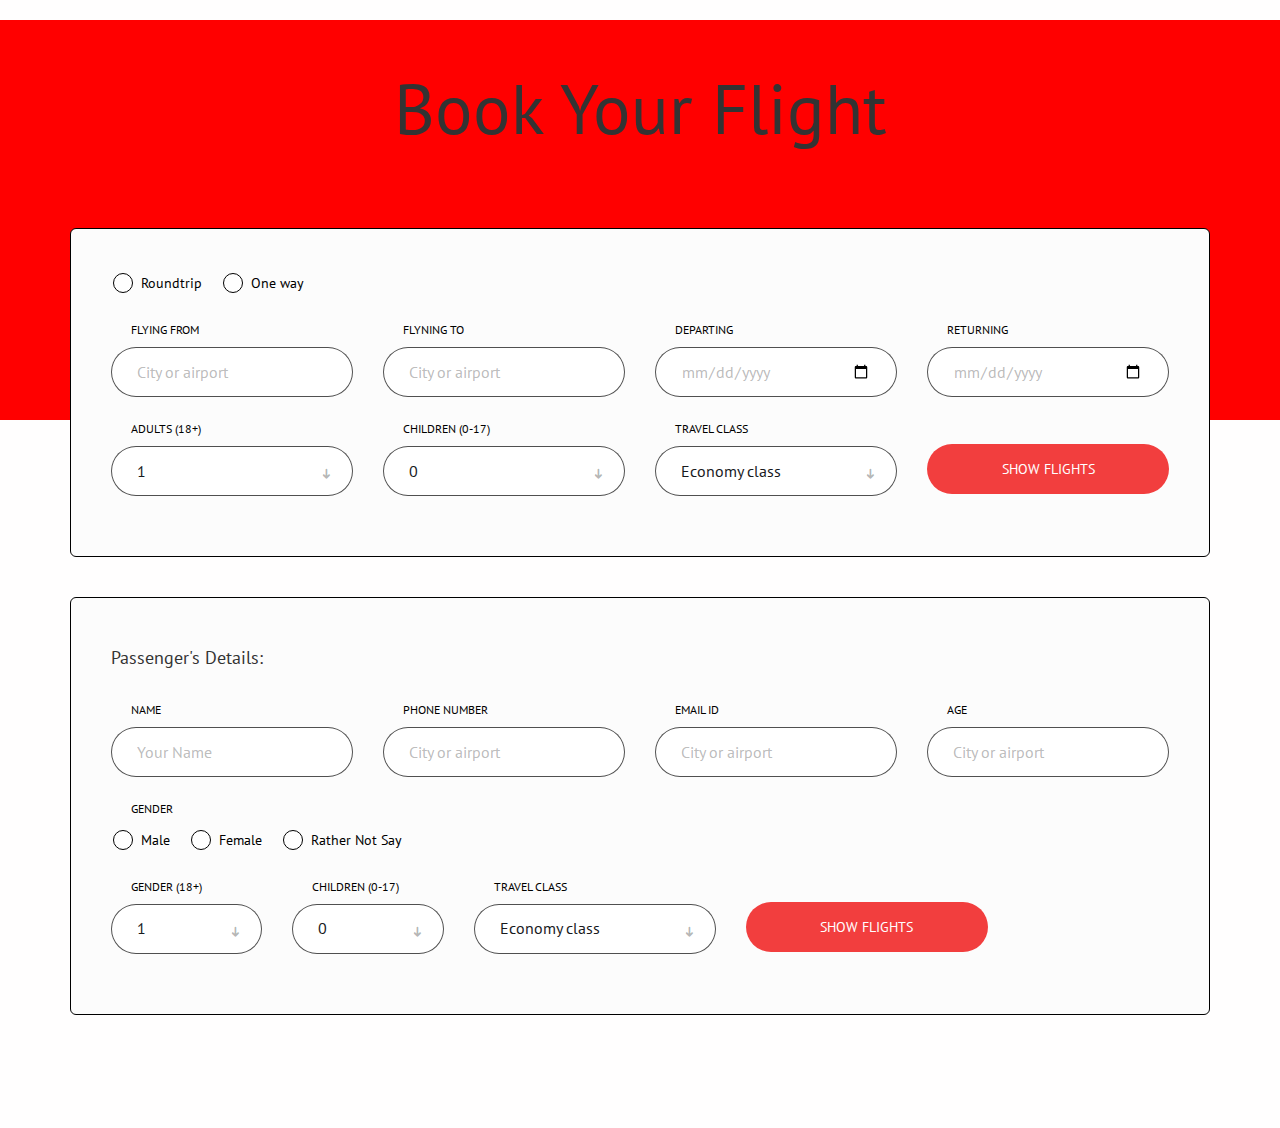
==== index.html @ b472f067 "Initialising Project" ====
<!DOCTYPE html>
<html lang="en">

<head>
	<meta charset="utf-8">
	<meta http-equiv="X-UA-Compatible" content="IE=edge">
	<meta name="viewport" content="width=device-width, initial-scale=1">
	<!-- The above 3 meta tags *must* come first in the head; any other head content must come *after* these tags -->

	<title>Booking Form HTML Template</title>

	<!-- Google font -->
	<link href="https://fonts.googleapis.com/css?family=PT+Sans:400" rel="stylesheet">

	<!-- Bootstrap -->
	<link type="text/css" rel="stylesheet" href="css/bootstrap.min.css" />

	<!-- Custom stlylesheet -->
	<link type="text/css" rel="stylesheet" href="css/style.css" />

	<!-- HTML5 shim and Respond.js for IE8 support of HTML5 elements and media queries -->
	<!-- WARNING: Respond.js doesn't work if you view the page via file:// -->
	<!--[if lt IE 9]>
		  <script src="https://oss.maxcdn.com/html5shiv/3.7.3/html5shiv.min.js"></script>
		  <script src="https://oss.maxcdn.com/respond/1.4.2/respond.min.js"></script>
		<![endif]-->

</head>

<body>
	<header>
		<h1> Book Your Flight </h1>
	</header>


	<main>
		<div id="booking" class="section">
			<div class="container">
					<div class="booking-form">
						<form>
							<div class="form-group">
								<div class="form-checkbox">
									<label for="roundtrip">
										<input type="radio" id="roundtrip" name="flight-type">
										<span></span>Roundtrip
									</label>
									<label for="one-way">
										<input type="radio" id="one-way" name="flight-type">
										<span></span>One way
									</label>
								</div>
							</div>
							<div class="row">
								<div class="col-md-3">
									<div class="form-group">
										<span class="form-label">Flying from</span>
										<input class="form-control" type="text" placeholder="City or airport">
									</div>
								</div>
								<div class="col-md-3">
									<div class="form-group">
										<span class="form-label">Flyning to</span>
										<input class="form-control" type="text" placeholder="City or airport">
									</div>
								</div>
								<div class="col-md-3">
									<div class="form-group">
										<span class="form-label">Departing</span>
										<input class="form-control" type="date" required>
									</div>
								</div>
								<div class="col-md-3">
									<div class="form-group">
										<span class="form-label">Returning</span>
										<input class="form-control" type="date" required>
									</div>
								</div>
							</div>

							<div class="row">
								<div class="col-md-3">
									<div class="form-group">
										<span class="form-label">Adults (18+)</span>
										<select class="form-control">
											<option>1</option>
											<option>2</option>
											<option>3</option>
										</select>
										<span class="select-arrow"></span>
									</div>
								</div>
								<div class="col-md-3">
									<div class="form-group">
										<span class="form-label">Children (0-17)</span>
										<select class="form-control">
											<option>0</option>
											<option>1</option>
											<option>2</option>
										</select>
										<span class="select-arrow"></span>
									</div>
								</div>
								<div class="col-md-3">
									<div class="form-group">
										<span class="form-label">Travel class</span>
										<select class="form-control">
											<option>Economy class</option>
											<option>Business class</option>
											<option>First class</option>
										</select>
										<span class="select-arrow"></span>
									</div>
								</div>
								<div class="col-md-3">
									<div class="form-btn">
										<button class="submit-btn">Show flights</button>
									</div>
								</div>
							</div>
						</form>
					</div>

					<div class="booking-form" id="info">	
						<form>
							<h4> Passenger's Details:</h4><br>
							<div class="row">
								<div class="col-md-3">
									<div class="form-group">
										<span class="form-label">Name</span>
										<input class="form-control" type="text" placeholder="Your Name">
									</div>
								</div>
								<div class="col-md-3">
									<div class="form-group">
										<span class="form-label">Phone Number </span>
										<input class="form-control" type="number" placeholder="City or airport">
									</div>
								</div>
								<div class="col-md-3">
									<div class="form-group">
										<span class="form-label">Email Id</span>
										<input class="form-control" type="email" placeholder="City or airport">
									</div>
								</div>
								<div class="col-md-3">
									<div class="form-group">
										<span class="form-label"> Age </span>
										<input class="form-control" type="number" placeholder="City or airport">
									</div>
								</div>
							</div>

							<span class="form-label">Gender</span>
							<div class="form-group">
								<div class="form-checkbox">
									<label for="roundtrip">
										<input type="radio" id="roundtrip" name="flight-type">
										<span></span> Male
									</label>
									<label for="one-way">
										<input type="radio" id="one-way" name="flight-type">
										<span></span>Female
									</label>
									<label for="one-way">
										<input type="radio" id="one-way" name="flight-type">
										<span></span>Rather Not Say
									</label>
								</div>
							</div>

							<div class="row">
								<div class="col-md-2">
									<div class="form-group">
										<span class="form-label">Gender (18+)</span>
										<select class="form-control">
											<option>1</option>
											<option>2</option>
											<option>3</option>
										</select>
										<span class="select-arrow"></span>
									</div>
								</div>
								<div class="col-md-2">
									<div class="form-group">
										<span class="form-label">Children (0-17)</span>
										<select class="form-control">
											<option>0</option>
											<option>1</option>
											<option>2</option>
										</select>
										<span class="select-arrow"></span>
									</div>
								</div>
								<div class="col-md-3">
									<div class="form-group">
										<span class="form-label">Travel class</span>
										<select class="form-control">
											<option>Economy class</option>
											<option>Business class</option>
											<option>First class</option>
										</select>
										<span class="select-arrow"></span>
									</div>
								</div>
								<div class="col-md-3">
									<div class="form-btn">
										<button class="submit-btn">Show flights</button>
									</div>
								</div>
							</div>
						</form>
					</div>
			</div>
		</div>
	</main>

	<footer>

	</footer>
	
</body>

</html>
---- css/style.css ----
.section {
	position: relative;
	height: 100vh;
}

.section .section-center {
	position: absolute;
	top: 50%;
	left: 0;
	right: 0;
	-webkit-transform: translateY(-50%);
	transform: translateY(-50%);
}

body{
	background-color: #fffefe;
}
#booking {
	font-family: 'PT Sans', sans-serif;
	background-size: cover;
	background-position: center;
	margin-top: -15%;

}

header {
	font-family: 'PT Sans', sans-serif;
	/* background-image: url('/img/background.jpg'); */
	background-color: red;

	background-size: cover;
	background-position: center;
	height: 400px;
	text-align: center;
}

h1{
	font-size: 70px;
	padding-top: 50px;
}

.booking-form {
	/* background: rgba(0, 0, 0, 0.8); */
	background: rgb(252, 252, 252);
	border: 1px solid black;
	padding: 40px;
	border-radius: 6px;	
}

#info{
	margin-top: 40px;
	/* display: none; */
}

.booking-form .form-group {
	position: relative;
	margin-bottom: 20px;
}

.booking-form .form-control {
	background-color: #fff;
	border: 1px solid rgba(0, 0, 0, 0.688);
	height: 50px;
	color: #191a1e;
	font-size: 16px;
	font-weight: 400;
	-webkit-box-shadow: none;
	box-shadow: none;
	border-radius: 40px;
	padding: 0px 25px;
}

.booking-form .form-control::-webkit-input-placeholder {
	color: rgba(82, 82, 84, 0.4);

}

.booking-form .form-control:-ms-input-placeholder {
	color: rgba(82, 82, 84, 0.4);
}

.booking-form .form-control::placeholder {
	color: rgba(82, 82, 84, 0.4);
}

.booking-form input[type="date"].form-control:invalid {
	color: rgba(82, 82, 84, 0.4);
}

.booking-form select.form-control {
	-webkit-appearance: none;
	-moz-appearance: none;
	appearance: none;
}

.booking-form select.form-control+.select-arrow {
	position: absolute;
	right: 10px;
	bottom: 6px;
	width: 32px;
	line-height: 32px;
	height: 32px;
	text-align: center;
	pointer-events: none;
	color: rgba(0, 0, 0, 0.3);
	font-size: 14px;
}

.booking-form select.form-control+.select-arrow:after {
	content: '\279C';
	display: block;
	-webkit-transform: rotate(90deg);
	transform: rotate(90deg);
}

.booking-form .form-label {
	display: block;
	margin-left: 20px;
	margin-bottom: 5px;
	font-weight: 400;
	text-transform: uppercase;
	line-height: 24px;
	height: 24px;
	font-size: 12px;
	/* color: #fff; */
	color: #000;
}

.booking-form .form-checkbox input {
	position: absolute !important;
	margin-left: -9999px !important;
	visibility: hidden !important;
}

.booking-form .form-checkbox label {
	position: relative;
	padding-top: 4px;
	padding-left: 30px;
	font-weight: 400;
	/* color: #fff; */
	color: #000
}

.booking-form .form-checkbox label+label {
	margin-left: 15px;
}

.booking-form .form-checkbox input+span {
	position: absolute;
	left: 2px;
	top: 4px;
	width: 20px;
	height: 20px;
	background: #fff;
	border: 1px solid black;
	border-radius: 50%;
}

.booking-form .form-checkbox input+span:after {
	content: '';
	position: absolute;
	top: 50%;
	left: 50%;
	width: 0px;
	height: 0px;
	border-radius: 50%;
	background-color: #f23e3e;
	-webkit-transition: 0.2s all;
	transition: 0.2s all;
	-webkit-transform: translate(-50%, -50%);
	transform: translate(-50%, -50%);
}

.booking-form .form-checkbox input:not(:checked)+span:after {
	opacity: 0;
}

.booking-form .form-checkbox input:checked+span:after {
	opacity: 1;
	width: 10px;
	height: 10px;
}

.booking-form .form-btn {
	margin-top: 27px;
}

.booking-form .submit-btn {
	color: #fff;
	background-color: #f23e3e;
	font-weight: 400;
	height: 50px;
	font-size: 14px;
	border: none;
	width: 100%;
	border-radius: 40px;
	text-transform: uppercase;
	-webkit-transition: 0.2s all;
	transition: 0.2s all;
}

.booking-form .submit-btn:hover,
.booking-form .submit-btn:focus {
	opacity: 0.9;
}
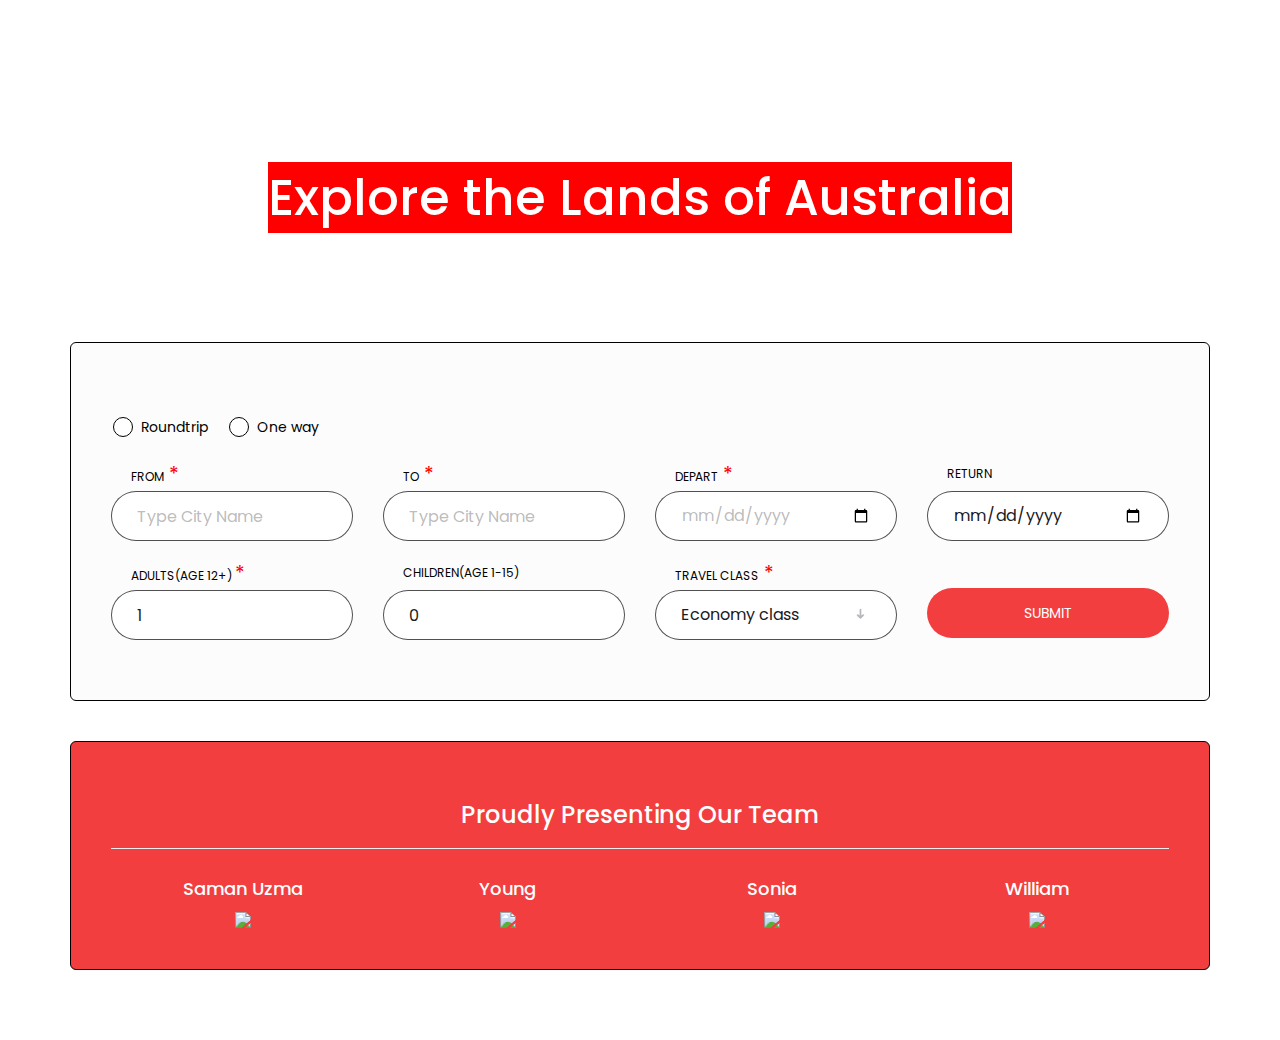
==== commit 5788c185: "Thank you page and validations" ====
--- a/index.html
+++ b/index.html
@@ -7,10 +7,12 @@
 	<meta name="viewport" content="width=device-width, initial-scale=1">
 	<!-- The above 3 meta tags *must* come first in the head; any other head content must come *after* these tags -->
 
-	<title>Booking Form HTML Template</title>
+	<title>Booking Form</title>
 
 	<!-- Google font -->
 	<link href="https://fonts.googleapis.com/css?family=PT+Sans:400" rel="stylesheet">
+	<link href="https://fonts.googleapis.com/css2?family=Dancing+Script:wght@600&display=swap" rel="stylesheet">
+	<link href="https://fonts.googleapis.com/css2?family=Poppins:wght@300&display=swap" rel="stylesheet"
 
 	<!-- Bootstrap -->
 	<link type="text/css" rel="stylesheet" href="css/bootstrap.min.css" />
@@ -24,200 +26,127 @@
 		  <script src="https://oss.maxcdn.com/html5shiv/3.7.3/html5shiv.min.js"></script>
 		  <script src="https://oss.maxcdn.com/respond/1.4.2/respond.min.js"></script>
 		<![endif]-->
-
+		
+		<!-- <script src="..\js\cost.js"></script> -->
 </head>
 
 <body>
-	<header>
-		<h1> Book Your Flight </h1>
-	</header>
-
+	<div id="index-header">
+		<h1><span>Explore the Lands of Australia</span> </h1>
+	</div>
 
 	<main>
 		<div id="booking" class="section">
 			<div class="container">
-					<div class="booking-form">
-						<form>
-							<div class="form-group">
-								<div class="form-checkbox">
-									<label for="roundtrip">
-										<input type="radio" id="roundtrip" name="flight-type">
-										<span></span>Roundtrip
-									</label>
-									<label for="one-way">
-										<input type="radio" id="one-way" name="flight-type">
-										<span></span>One way
-									</label>
+				<div class="booking-form">
+					<h4 id="error-message"> </h4>
+					<br>
+
+					<form name="top-form" id="form" action="details.html" method="get">
+						<div class="form-group">
+							<div class="form-checkbox">
+								<label for="roundtrip">
+								<input type="radio" id="roundtrip" name="flight-type" required>
+								<span></span>Roundtrip
+								</label>
+								<label for="one-way">
+								<input type="radio" id="one-way" name="flight-type">
+								<span></span>One way
+								</label>
+							</div>
+						</div>
+						<div class="row">
+							<div class="col-md-3">
+								<div class="form-group">
+									<span class="form-label required">From</span>
+									<input class="form-control" id="origin" type="text" name="origin" placeholder="Type City Name" required>
 								</div>
 							</div>
-							<div class="row">
-								<div class="col-md-3">
-									<div class="form-group">
-										<span class="form-label">Flying from</span>
-										<input class="form-control" type="text" placeholder="City or airport">
-									</div>
+							<div class="col-md-3">
+								<div class="form-group">
+									<span class="form-label required">To</span>
+									<input class="form-control" id="destination" type="text" name="destination" placeholder="Type City Name" required>
 								</div>
-								<div class="col-md-3">
-									<div class="form-group">
-										<span class="form-label">Flyning to</span>
-										<input class="form-control" type="text" placeholder="City or airport">
-									</div>
+							</div>
+							<div class="col-md-3">
+								<div class="form-group">
+									<span class="form-label required">Depart</span>
+									<input class="form-control" id="depart-date" type="date" name="depart-date" required>
 								</div>
-								<div class="col-md-3">
-									<div class="form-group">
-										<span class="form-label">Departing</span>
-										<input class="form-control" type="date" required>
-									</div>
+							</div>
+							<div class="col-md-3">
+								<div class="form-group">
+									<span class="form-label">Return</span>
+									<input class="form-control" id=" return-date" name="return-date" type="date">
 								</div>
-								<div class="col-md-3">
-									<div class="form-group">
-										<span class="form-label">Returning</span>
-										<input class="form-control" type="date" required>
-									</div>
+							</div>
+						</div>
+						<div class="row">
+							<div class="col-md-3">
+								<div class="form-group">
+                                    <span class="form-label required"> Adults(Age 12+) </span>
+									<input class="form-control" type="number" id="adults" min="1" max="10" value="1" name="adults" required>
 								</div>
 							</div>
 
-							<div class="row">
-								<div class="col-md-3">
-									<div class="form-group">
-										<span class="form-label">Adults (18+)</span>
-										<select class="form-control">
-											<option>1</option>
-											<option>2</option>
-											<option>3</option>
-										</select>
-										<span class="select-arrow"></span>
-									</div>
-								</div>
-								<div class="col-md-3">
-									<div class="form-group">
-										<span class="form-label">Children (0-17)</span>
-										<select class="form-control">
-											<option>0</option>
-											<option>1</option>
-											<option>2</option>
-										</select>
-										<span class="select-arrow"></span>
-									</div>
-								</div>
-								<div class="col-md-3">
-									<div class="form-group">
-										<span class="form-label">Travel class</span>
-										<select class="form-control">
-											<option>Economy class</option>
-											<option>Business class</option>
-											<option>First class</option>
-										</select>
-										<span class="select-arrow"></span>
-									</div>
-								</div>
-								<div class="col-md-3">
-									<div class="form-btn">
-										<button class="submit-btn">Show flights</button>
-									</div>
+							<div class="col-md-3">
+                                <div class="form-group">
+                                    <span class="form-label"> Children(Age 1-15) </span>
+									<input class="form-control" type="number" id="children" min="0" max="5" value="0" name="children">
 								</div>
 							</div>
-						</form>
-					</div>
-
-					<div class="booking-form" id="info">	
-						<form>
-							<h4> Passenger's Details:</h4><br>
-							<div class="row">
-								<div class="col-md-3">
-									<div class="form-group">
-										<span class="form-label">Name</span>
-										<input class="form-control" type="text" placeholder="Your Name">
-									</div>
-								</div>
-								<div class="col-md-3">
-									<div class="form-group">
-										<span class="form-label">Phone Number </span>
-										<input class="form-control" type="number" placeholder="City or airport">
-									</div>
-								</div>
-								<div class="col-md-3">
-									<div class="form-group">
-										<span class="form-label">Email Id</span>
-										<input class="form-control" type="email" placeholder="City or airport">
-									</div>
-								</div>
-								<div class="col-md-3">
-									<div class="form-group">
-										<span class="form-label"> Age </span>
-										<input class="form-control" type="number" placeholder="City or airport">
-									</div>
+							<div class="col-md-3">
+								<div class="form-group">
+									<span class="form-label required">Travel class</span>
+									<select class="form-control" id="travel-class" name="travel-class"> 
+										<option>Economy class</option>
+										<option>Business class</option>
+										<option>First class</option>
+									</select>
+									<span class="select-arrow"></span>
 								</div>
 							</div>
+							<div class="col-md-3">
+								<div class="form-btn">
+									<button type="submit" class="submit-btn">Submit</button>
+								</div>
+							</div>	
+						</div>
+					</form>
+				</div>
 
-							<span class="form-label">Gender</span>
-							<div class="form-group">
-								<div class="form-checkbox">
-									<label for="roundtrip">
-										<input type="radio" id="roundtrip" name="flight-type">
-										<span></span> Male
-									</label>
-									<label for="one-way">
-										<input type="radio" id="one-way" name="flight-type">
-										<span></span>Female
-									</label>
-									<label for="one-way">
-										<input type="radio" id="one-way" name="flight-type">
-										<span></span>Rather Not Say
-									</label>
-								</div>
-							</div>
-
-							<div class="row">
-								<div class="col-md-2">
-									<div class="form-group">
-										<span class="form-label">Gender (18+)</span>
-										<select class="form-control">
-											<option>1</option>
-											<option>2</option>
-											<option>3</option>
-										</select>
-										<span class="select-arrow"></span>
-									</div>
-								</div>
-								<div class="col-md-2">
-									<div class="form-group">
-										<span class="form-label">Children (0-17)</span>
-										<select class="form-control">
-											<option>0</option>
-											<option>1</option>
-											<option>2</option>
-										</select>
-										<span class="select-arrow"></span>
-									</div>
-								</div>
-								<div class="col-md-3">
-									<div class="form-group">
-										<span class="form-label">Travel class</span>
-										<select class="form-control">
-											<option>Economy class</option>
-											<option>Business class</option>
-											<option>First class</option>
-										</select>
-										<span class="select-arrow"></span>
-									</div>
-								</div>
-								<div class="col-md-3">
-									<div class="form-btn">
-										<button class="submit-btn">Show flights</button>
-									</div>
-								</div>
-							</div>
-						</form>
+				<br><br>
+				<div class="booking-form" id="footer">
+					<h3>Proudly Presenting Our Team</h3>
+					<hr>
+					<div id="profiles">
+						<section class="me">
+							<h4>Saman Uzma </h4>
+							<img src="img\linkedin.png" height="50px">
+						</section>
+						<section class="me">
+							<h4> Young </h4>
+							<img src="img\linkedin.png" height="50px">
+						</section>
+						<section class="me">
+							<h4>Sonia </h4>
+							<img src="img\linkedin.png" height="50px">
+						</section>
+						<section class="me">
+							<h4>William </h4>
+							<img src="img\linkedin.png" height="50px">
+						</section>
 					</div>
+				</div>
+				<br><br>
 			</div>
 		</div>
 	</main>
 
-	<footer>
+	<script src="./js/main.js"></script>
 
-	</footer>
-	
 </body>
 
+
+
 </html>--- a/css/style.css
+++ b/css/style.css
@@ -1,6 +1,6 @@
 .section {
 	position: relative;
-	height: 100vh;
+	height: 60vh; 
 }
 
 .section .section-center {
@@ -8,53 +8,134 @@
 	top: 50%;
 	left: 0;
 	right: 0;
-	-webkit-transform: translateY(-50%);
-	transform: translateY(-50%);
 }
 
 body{
-	background-color: #fffefe;
-}
-#booking {
-	font-family: 'PT Sans', sans-serif;
+	/* background-color: #5f2525; */
+	
+
 	background-size: cover;
 	background-position: center;
-	margin-top: -15%;
-
-}
-
-header {
-	font-family: 'PT Sans', sans-serif;
-	/* background-image: url('/img/background.jpg'); */
-	background-color: red;
-
+}
+
+#booking {
+	/* font-family: 'PT Sans', sans-serif; */
+	font-family: 'Poppins', sans-serif;
+	margin-top: -10%;
+}
+
+#main-section {
+	/* font-family: 'PT Sans', sans-serif; */
+	font-family: 'Poppins', sans-serif;
+}
+
+.required:after {
+    content:" *";
+    color: red;
+	font-size: 20px;
+  }
+
+#PassengerInfo{
+	display:grid; 
+	grid-template-columns: 30% 30% 40%;
+}
+
+.plist{
+	grid-column: 1/4;
+}
+
+.grid-temp{
+	padding: 10px;
+}
+
+#second-block{
+
+	/* visibility: hidden; */
+	/* display: none; */
+	margin-top: 40px;
+}
+
+#profiles{
+	display: grid;
+	grid-template-columns: repeat(4,1fr);
+}
+
+
+#index-header {
+	font-family: 'Poppins', sans-serif;
+	background-image: url('../img/destination.jpg');
 	background-size: cover;
 	background-position: center;
-	height: 400px;
-	text-align: center;
-}
-
-h1{
-	font-size: 70px;
-	padding-top: 50px;
-}
+	height: 500px;
+	text-align: center;
+	margin-top: -50px;
+}
+
+#main-thankyou{
+	font-family: 'Poppins', sans-serif;
+	background-image: url('../img/destination.jpg');
+	background-size: cover;
+	background-position: center;
+	height: 100vh;
+	text-align: center;
+}
+
+.top-thank{
+	margin-top: 20%;
+}
+
+#detail-header {
+	font-family: 'Poppins', sans-serif;
+	background-image: url('../img/details.jpg');
+	background-size: cover;
+	background-position: center;
+	height: 500px;
+	text-align: center;
+	margin-top: -50px;
+}
+
+#index-header h1, #detail-header h1{
+	font-size: 50px;
+	padding-top: 200px;
+	color: white;
+}
+
+#index-header h1 span, #detail-header h1 span{
+	background-color: red;
+}
+
+#footer{
+	color: white;
+	background-color: #f23e3e;
+	text-align: center;
+	font-family: 'Poppins', sans-serif;
+}
+
+#error-message, #error-message-passenger, #error-message-other{
+	color: red;
+	text-align: center;
+}
+
+
 
 .booking-form {
-	/* background: rgba(0, 0, 0, 0.8); */
 	background: rgb(252, 252, 252);
 	border: 1px solid black;
 	padding: 40px;
 	border-radius: 6px;	
 }
 
-#info{
-	margin-top: 40px;
-	/* display: none; */
-}
 
 .booking-form .form-group {
 	position: relative;
 	margin-bottom: 20px;
+}
+
+.booking-form .form-group #cost-text {
+	padding-top: 30px;
+	padding-left: 30px;
+	/* font-family: 'PT Sans', sans-serif; */
+	font-family: 'Poppins', sans-serif;
 }
 
 .booking-form .form-control {
@@ -95,8 +176,8 @@
 
 .booking-form select.form-control+.select-arrow {
 	position: absolute;
-	right: 10px;
-	bottom: 6px;
+	right: 20px;
+	bottom: 10px;
 	width: 32px;
 	line-height: 32px;
 	height: 32px;
@@ -111,6 +192,17 @@
 	display: block;
 	-webkit-transform: rotate(90deg);
 	transform: rotate(90deg);
+}
+
+.booking-form .form-control-address {
+	background-color: #fff;
+	border: 1px solid rgba(0, 0, 0, 0.688);
+	height: 50px;
+	color: rgba(82, 82, 84, 0.4);
+	font-size: 16px;
+	font-weight: 400;
+	border-radius: 20px 0px 0px 20px;
+	padding: 0px 35px;
 }
 
 .booking-form .form-label {
@@ -137,9 +229,9 @@
 	padding-top: 4px;
 	padding-left: 30px;
 	font-weight: 400;
-	/* color: #fff; */
 	color: #000
 }
+
 
 .booking-form .form-checkbox label+label {
 	margin-left: 15px;
@@ -181,6 +273,18 @@
 	height: 10px;
 }
 
+.booking-form .form-gender-checkbox label {
+	position: relative;
+	padding-top: 4px;
+	padding-left: 30px;
+	font-weight: 400;
+	color: #000
+}
+
+.booking-form .form-gender-checkbox:checked {
+	background-color: #f23e3e;
+}
+
 .booking-form .form-btn {
 	margin-top: 27px;
 }
@@ -203,3 +307,5 @@
 .booking-form .submit-btn:focus {
 	opacity: 0.9;
 }
+
+
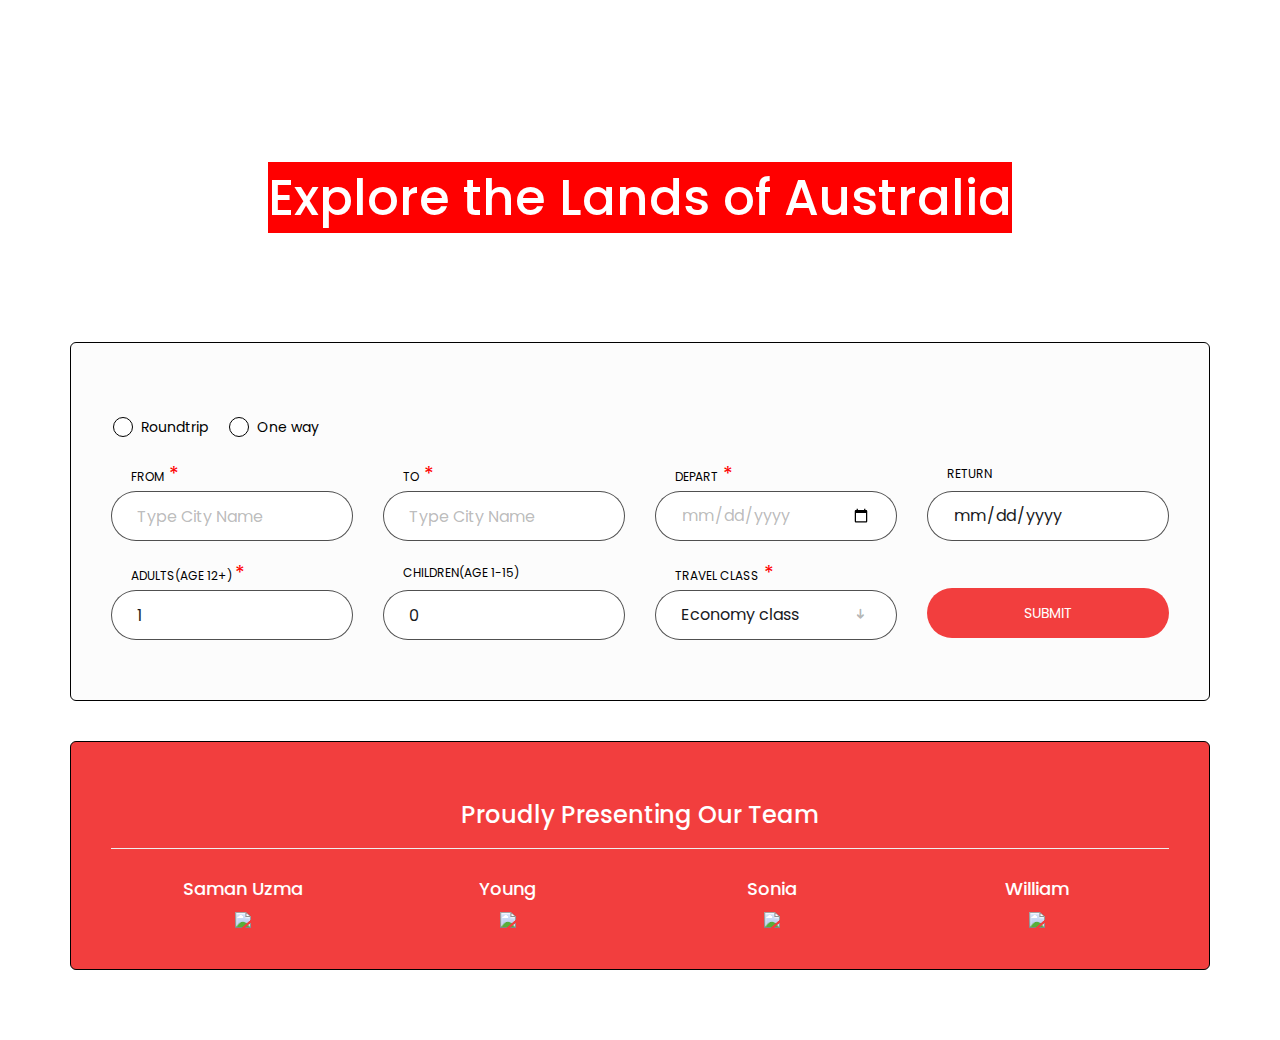
==== commit 12c48265: "All Validations done" ====
--- a/index.html
+++ b/index.html
@@ -10,8 +10,6 @@
 	<title>Booking Form</title>
 
 	<!-- Google font -->
-	<link href="https://fonts.googleapis.com/css?family=PT+Sans:400" rel="stylesheet">
-	<link href="https://fonts.googleapis.com/css2?family=Dancing+Script:wght@600&display=swap" rel="stylesheet">
 	<link href="https://fonts.googleapis.com/css2?family=Poppins:wght@300&display=swap" rel="stylesheet"
 
 	<!-- Bootstrap -->
@@ -20,15 +18,7 @@
 	<!-- Custom stlylesheet -->
 	<link type="text/css" rel="stylesheet" href="css/style.css" />
 
-	<!-- HTML5 shim and Respond.js for IE8 support of HTML5 elements and media queries -->
-	<!-- WARNING: Respond.js doesn't work if you view the page via file:// -->
-	<!--[if lt IE 9]>
-		  <script src="https://oss.maxcdn.com/html5shiv/3.7.3/html5shiv.min.js"></script>
-		  <script src="https://oss.maxcdn.com/respond/1.4.2/respond.min.js"></script>
-		<![endif]-->
-		
-		<!-- <script src="..\js\cost.js"></script> -->
-</head>
+
 
 <body>
 	<div id="index-header">
@@ -46,11 +36,11 @@
 						<div class="form-group">
 							<div class="form-checkbox">
 								<label for="roundtrip">
-								<input type="radio" id="roundtrip" name="flight-type" required>
+								<input type="radio" id="roundtrip" name="flight-type" onchange="inactivateReturnDate()">
 								<span></span>Roundtrip
 								</label>
 								<label for="one-way">
-								<input type="radio" id="one-way" name="flight-type">
+								<input type="radio" id="one-way" name="flight-type" onchange="inactivateReturnDate()">
 								<span></span>One way
 								</label>
 							</div>
@@ -59,13 +49,13 @@
 							<div class="col-md-3">
 								<div class="form-group">
 									<span class="form-label required">From</span>
-									<input class="form-control" id="origin" type="text" name="origin" placeholder="Type City Name" required>
+									<input class="form-control" id="origin" type="text" name="origin" pattern="[A-Za-z]{3,}" placeholder="Type City Name" required>
 								</div>
 							</div>
 							<div class="col-md-3">
 								<div class="form-group">
 									<span class="form-label required">To</span>
-									<input class="form-control" id="destination" type="text" name="destination" placeholder="Type City Name" required>
+									<input class="form-control" id="destination" type="text" name="destination" pattern="[A-Za-z]{3,}" placeholder="Type City Name" required>
 								</div>
 							</div>
 							<div class="col-md-3">
@@ -77,7 +67,7 @@
 							<div class="col-md-3">
 								<div class="form-group">
 									<span class="form-label">Return</span>
-									<input class="form-control" id=" return-date" name="return-date" type="date">
+									<input class="form-control" id="return-date" type="date" name="return-date" disabled>
 								</div>
 							</div>
 						</div>
@@ -92,7 +82,7 @@
 							<div class="col-md-3">
                                 <div class="form-group">
                                     <span class="form-label"> Children(Age 1-15) </span>
-									<input class="form-control" type="number" id="children" min="0" max="5" value="0" name="children">
+									<input class="form-control" type="number" id="children" min="0" max="10" value="0" name="children">
 								</div>
 							</div>
 							<div class="col-md-3">
@@ -143,10 +133,7 @@
 		</div>
 	</main>
 
-	<script src="./js/main.js"></script>
+	<script src="./js/index.js"></script>
 
 </body>
-
-
-
 </html>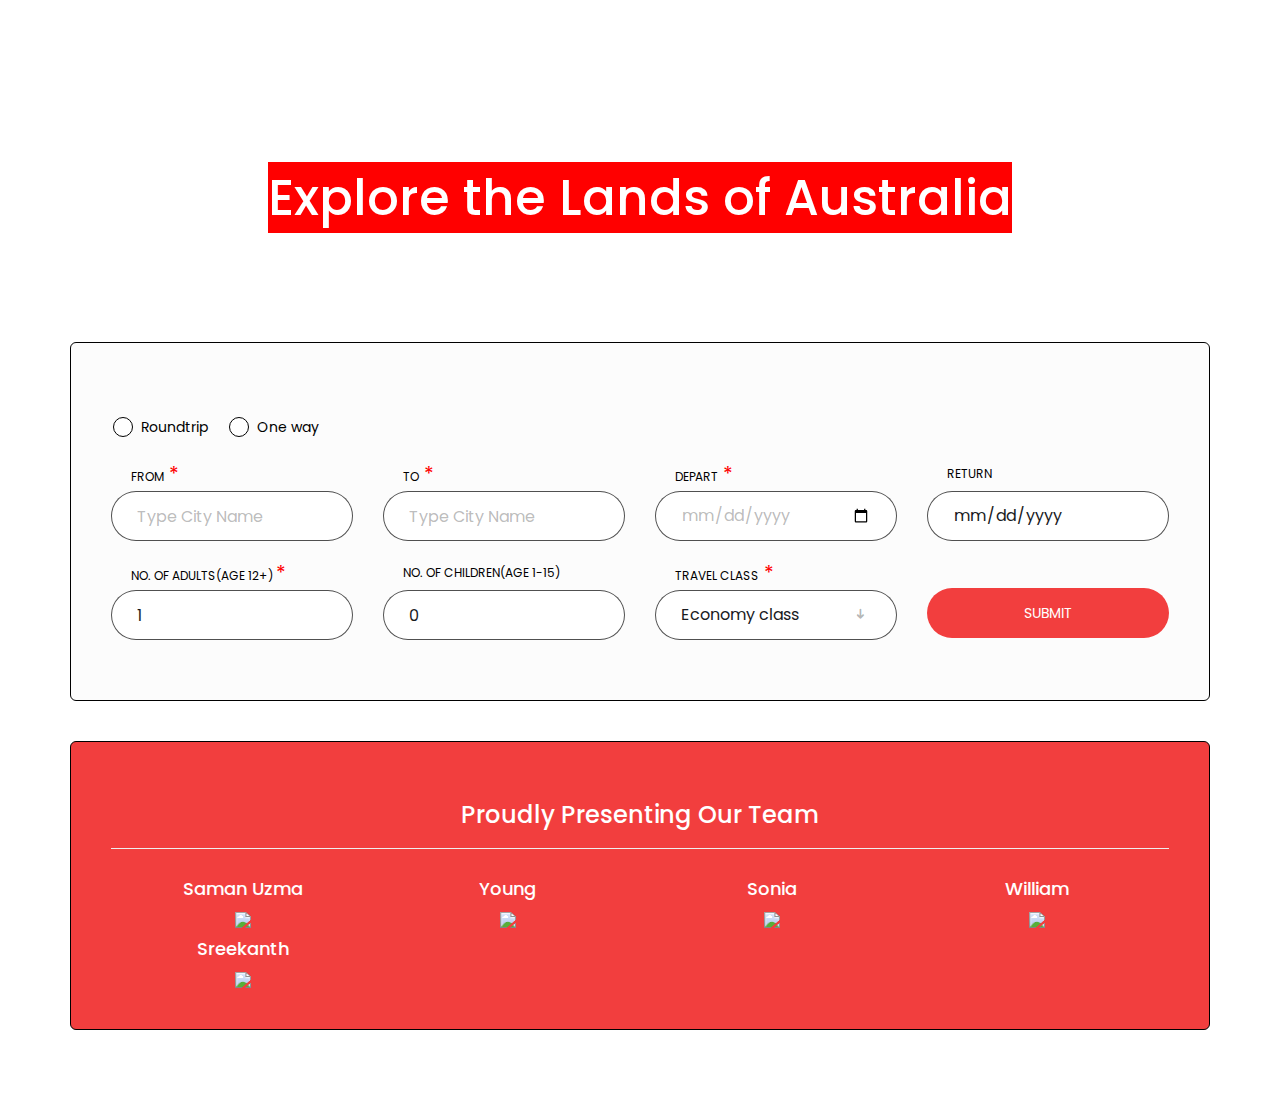
==== commit 9d2a8621: "Fixing errors" ====
--- a/index.html
+++ b/index.html
@@ -36,11 +36,11 @@
 						<div class="form-group">
 							<div class="form-checkbox">
 								<label for="roundtrip">
-								<input type="radio" id="roundtrip" name="flight-type" onchange="inactivateReturnDate()">
+								<input type="radio" id="roundtrip" name="flight-type" onchange="activateReturnDate()">
 								<span></span>Roundtrip
 								</label>
 								<label for="one-way">
-								<input type="radio" id="one-way" name="flight-type" onchange="inactivateReturnDate()">
+								<input type="radio" id="one-way" name="flight-type" onchange="activateReturnDate()">
 								<span></span>One way
 								</label>
 							</div>
@@ -74,14 +74,14 @@
 						<div class="row">
 							<div class="col-md-3">
 								<div class="form-group">
-                                    <span class="form-label required"> Adults(Age 12+) </span>
+                                    <span class="form-label required"> No. of Adults(Age 12+) </span>
 									<input class="form-control" type="number" id="adults" min="1" max="10" value="1" name="adults" required>
 								</div>
 							</div>
 
 							<div class="col-md-3">
                                 <div class="form-group">
-                                    <span class="form-label"> Children(Age 1-15) </span>
+                                    <span class="form-label"> No. of Children(Age 1-15) </span>
 									<input class="form-control" type="number" id="children" min="0" max="10" value="0" name="children">
 								</div>
 							</div>
@@ -126,6 +126,10 @@
 							<h4>William </h4>
 							<img src="img\linkedin.png" height="50px">
 						</section>
+						<section class="me">
+							<h4> Sreekanth </h4>
+							<img src="img\linkedin.png" height="50px">
+						</section>
 					</div>
 				</div>
 				<br><br>
